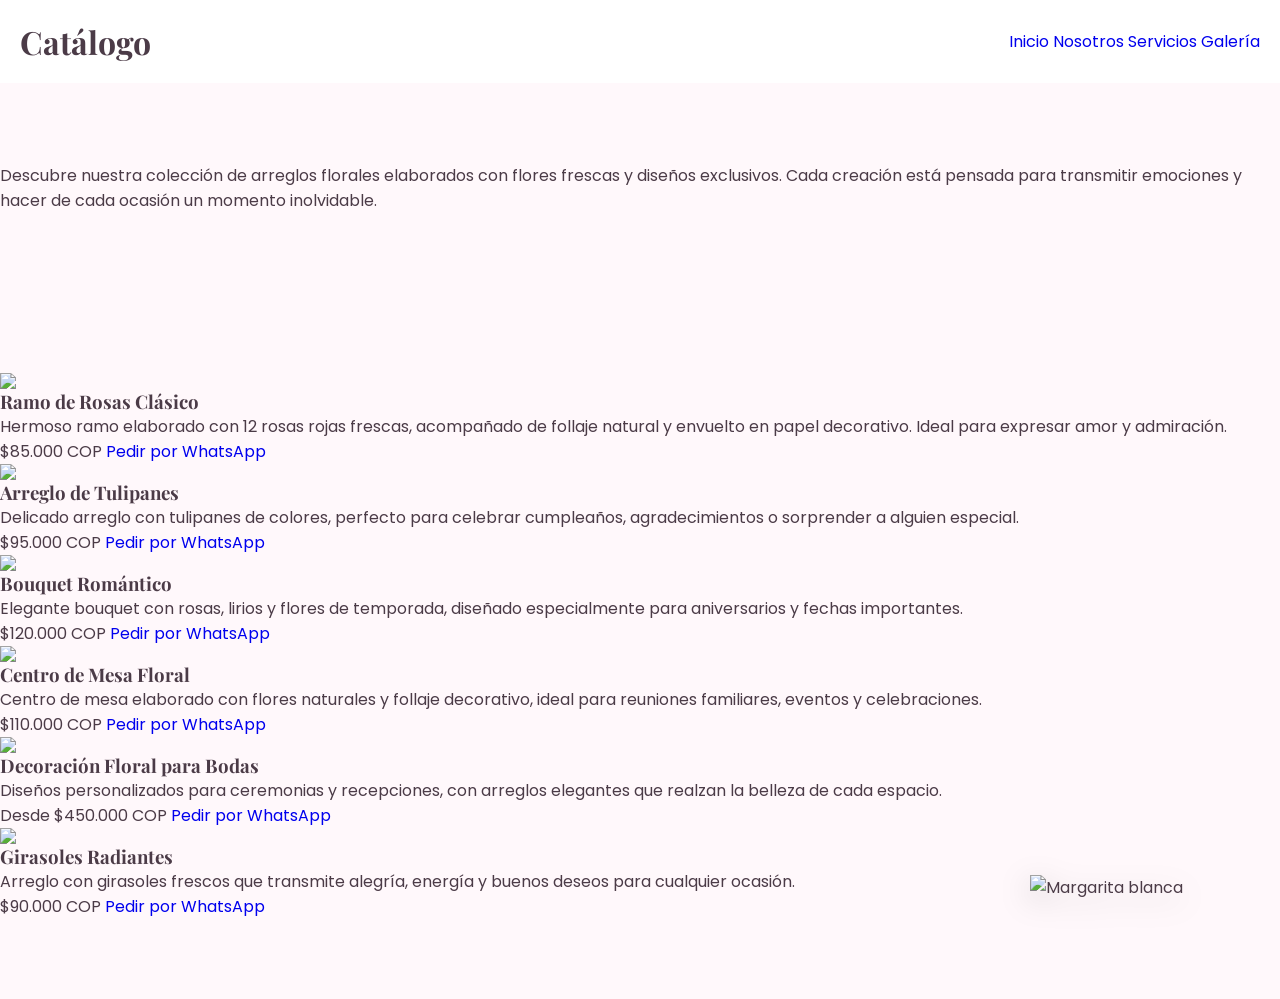
==== catalogo.html @ e2824fa4 "Agregar página de catálogo" ====
<!DOCTYPE html>
<html lang="es">
<head>
    <meta charset="UTF-8">
    <meta name="viewport" content="width=device-width, initial-scale=1.0">
    <title>Catálogo | Flowers Soft</title>

    <link rel="stylesheet" href="css/estilos.css">

    <link rel="preconnect" href="https://fonts.googleapis.com">
    <link href="https://fonts.googleapis.com/css2?family=Poppins:wght@300;400;500;600&family=Playfair+Display:wght@600;700&display=swap" rel="stylesheet">
</head>
<body>

    <!-- Banner -->
    <header class="banner-catalogo">

    <div class="titulo-catalogo">
        <h1>Catálogo</h1>
    </div>

    <nav class="menu-catalogo">
        <a href="index.html">Inicio</a>
        <a href="nosotros.html">Nosotros</a>
        <a href="servicios.html">Servicios</a>
        <a href="galeria.html">Galería</a>
    </nav>

    <img src="img/margarita blanca.png"
         class="flor-derecha"
         alt="Margarita blanca">

</header>

<section class="introduccion-catalogo">
    <p>
        Descubre nuestra colección de arreglos florales elaborados con flores frescas
        y diseños exclusivos. Cada creación está pensada para transmitir emociones y
        hacer de cada ocasión un momento inolvidable.
    </p>
</section>

    <!-- Productos -->
    <section class="catalogo">

        <div class="producto">
            <img src="img/1 ramo.png">
            <h3>Ramo de Rosas Clásico</h3>
            <p>Hermoso ramo elaborado con 12 rosas rojas frescas, acompañado de follaje natural y envuelto en papel decorativo. Ideal para expresar amor y admiración.</p>
            <span> $85.000 COP</span>

            <a href="https://wa.me/573138976287" class="boton">
                Pedir por WhatsApp
            </a>
        </div>

        <div class="producto">
            <img src="img/2 Tulipanes.png">
            <h3>Arreglo de Tulipanes</h3>
            <p>Delicado arreglo con tulipanes de colores,
                 perfecto para celebrar cumpleaños, agradecimientos o 
                 sorprender a alguien especial.</p>
            <span>$95.000 COP</span>

            <a href="https://wa.me/573138976287" class="boton">
                Pedir por WhatsApp
            </a>
        </div>

        <div class="producto">
            <img src="img/3 Romantico.png">
            <h3> Bouquet Romántico</h3>
            <p>Elegante bouquet con rosas, lirios y flores de temporada, 
                diseñado especialmente para aniversarios y fechas importantes.
</p>
            <span>$120.000 COP</span>

            <a href="https://wa.me/573138976287" class="boton">
                Pedir por WhatsApp
            </a>
        </div>

        <div class="producto">
            <img src="img/4 Centro.jpeg">
            <h3>Centro de Mesa Floral </h3>
            <p>Centro de mesa elaborado con flores naturales y follaje decorativo,
             ideal para reuniones familiares, eventos y celebraciones.</p>
            <span>$110.000 COP</span>

            <a href="https://wa.me/573138976287" class="boton">
                Pedir por WhatsApp
            </a>
        </div>


        <div class="producto">
            <img src="img/5 Decoración.png">
            <h3>Decoración Floral para Bodas</h3>
            <p>Diseños personalizados para ceremonias y recepciones, 
                con arreglos elegantes que realzan la belleza de cada espacio.</p>
            <span>Desde $450.000 COP</span>

            <a href="https://wa.me/573138976287" class="boton">
                Pedir por WhatsApp
            </a>
        </div>


        <div class="producto">
            <img src="img/6 Girasoles.png">
            <h3>Girasoles Radiantes</h3>
            <p>Arreglo con girasoles frescos que transmite alegría,
                 energía y buenos deseos para cualquier ocasión.</p>
            <span> $90.000 COP</span>

            <a href="https://wa.me/573138976287" class="boton">
                Pedir por WhatsApp
            </a>
        </div>

    </section>

</body>
</html>
---- css/estilos.css ----
/* VARIABLES */
:root{
    /* Paleta de colores */
    --color-principal:#D46A92;
    --color-secundario:#F8DDE8;
    --color-acento:#F4A8C4;
    --color-fondo:#FFF8FB;
    --color-blanco:#FFFFFF;
    --color-texto:#4B3B47;
    --color-gris:#777777;

    /* Tipografías */
    --titulo:'Playfair Display', serif;
    --texto:'Poppins', sans-serif;

    /* Sombras */
    --sombra:0 8px 20px rgba(0,0,0,.10);

}

/* RESET */
*{
    margin:0;
    padding:0;
    box-sizing:border-box;
}

html{
    scroll-behavior:smooth;
}

body{
    font-family:var(--texto);
    background:var(--color-fondo);
    color:var(--color-texto);
}

img{
    width:100%;
    display:block;
}

ul{
    list-style:none;
}

a{
    text-decoration:none;
}

/* ESTILOS GENERALES */
.contenedor{
    width:90%;
    max-width:1200px;
    margin:auto;
}

section{
    padding:80px 0;
}

h1,h2,h3{
    font-family:var(--titulo);
}

/* 1. HEADER */
header{
    display:flex;
    justify-content:space-between;
    align-items:center;
    padding:20px; 
    background:white;
}

.logo{
    display:flex;
    align-items:center;
    gap:10px;
}

.logo img{
    width:100px;
}

/* MENÚ - ESTILOS Y EFECTO HOVER*/
.header{
    width:100%;
    background:#ffffff;
    padding:20px 0;
}

/* CONTENEDOR DEL HEADER */
.contenedor{
    width:90%;                    /* El encabezado ocupa el 90% del ancho de la pantalla */
    max-width:1200px;             /* Evita que el contenido sea demasiado ancho */
    margin:0 auto;                /* Centra el contenedor horizontalmente */
    display:flex;                 /* Coloca logo y menú en una misma fila */
    justify-content:space-between;/* Logo a la izquierda y menú a la derecha */
    align-items:center;           /* Centra verticalmente los elementos */
}

/* LOGO */
.logo img{
    width:120px;      /* Tamaño del logo */
    height:auto;      /* Conserva la proporción */
    display:block;    /* Elimina espacios innecesarios */
}

/* MENÚ */
.menu ul{
    display:flex;         /* Coloca las opciones horizontalmente */
    gap:35px;             /* Espacio entre opciones */
    list-style:none;      /* Elimina las viñetas */
    margin:0; 
    padding:0;
}

/* ENLACES */
.menu a{
    text-decoration:none;
    color:#333;
    font-size:18px;
    font-weight:600;
    transition:0.3s;
}

/* HOVER */
.menu a:hover{
    color:#D46B9D;
}

/* HEADER del Banner */
.header{
    width: 100%;
    background: #ffffff;   /* Fondo blanco */
    position: relative;
    z-index: 1000;         /* Siempre queda por encima del banner */
}

/* BANNER */
.banner{
    background-image: url("../img/Banner.jpg");
    background-repeat: no-repeat;
    background-size: cover;
    background-position: center;
    min-height: 700px;
    display: flex;
    justify-content: space-between; 
    align-items: center;
    padding: 80px 10%;
}

/* TEXTO */
.banner-texto{
    width:45%;
}

/* TÍTULO PRINCIPAL SOBRE EL BANNER */
.banner-texto h1{
    font-size: 70px;
    color: #D46A96;
    margin-bottom: 20px;
    -webkit-text-stroke: 0,5px #FFFFFF;            /* Contorno del texto */
    text-shadow: 3px 3px 6px rgba(0, 0, 0, 0.25);  /* Sombra del texto */
}

.banner-texto h2{
    font-size:45px;
    color:#ffffff;
    margin-bottom:25px;
    text-shadow: 3px 3px 6px rgba(0, 0, 0, 0.25);   /* Sombra del texto */
}

.banner-texto p{
    font-size:26px;
    color:#ffffff;
    line-height:45px;
    margin-bottom:45px;      
    text-shadow: 3px 3px 6px rgba(0, 0, 0, 0.25);    /* Sombra del texto */
}

/* CONTENEDOR DE BOTONES */
.botones{
    display:flex;
    gap:20px;
}

/* BOTÓN PRINCIPAL */
.btn{
    background:#D46A96;
    color:white;
    padding:18px 45px;
    border-radius:40px;
    text-decoration:none;
    font-size:22px;
    transition:.3s;
    box-shadow:0px 6px 15px rgba(0,0,0,.20);       /* Sombra del botón */

}

.btn:hover{
    background:#B54E79;
    box-shadow:0px 10px 20px rgba(0,0,0,.30);     /* La sombra aumenta al pasar el cursor */
}

/* BOTÓN SECUNDARIO */
.btn2{
    border:2px solid #D46A96;
    color:#D46A96;
    padding:18px 45px;
    border-radius:40px;
    text-decoration:none;
    font-size:22px;
    transition:.3s;
    box-shadow:0px 6px 15px rgba(0,0,0,.20);    /* Sombra del botón */
}

.btn2:hover{
    background:#D46A96;
    color:white;
    box-shadow:0px 10px 20px rgba(0,0,0,.30);    /* La sombra aumenta al pasar el cursor */

}

/* IMAGEN */
.banner-imagen{
    width:55%;
    display:flex;
    justify-content:flex-end;
}

.banner-imagen img{
    width:100%;
    max-width:820px;
    border-radius:25px;
    box-shadow:0px 15px 40px rgba(0,0,0,.15);
}


/* 2. NOSOTROS */
.banner-nosotros{
    width:100%; 
    height:160px; 
    background:linear-gradient(135deg, #F8DDE8); 
    display:flex; 
    align-items:center; 
    justify-content:space-between; 
    padding:20px 5%; 
    position:relative; 
    overflow:hidden;
    box-shadow:
    0 8px 20px rgba(212,106,146,.20);
}
/* TITULO NOSOTROS  */
.titulo-nosotros{
    margin-left:80px;   /*Distancia del titulo nosotros con respecto al borde izquierdo del banner*/ 
}

.titulo-nosotros h1{
    font-family:var(--titulo);
    font-size:90px;
    color:#D46A92;
    margin:0;
    text-shadow:2px 3px 8px rgba(0,0,0,.10);  
}

/* MENU NOSOTROS  */
.menu-nosotros{
    display:flex;
    align-items:center;
    gap:35px;
    margin-left:auto;
    margin-right:200px; /*Distancia del menu nosotros con respecto al borde derecho del banner*/
}

.menu-nosotros a{
    font-family:var(--texto);
    color:#4B3B47;
    font-size:18px;
    font-weight:600;
    transition:.3s;
}

.menu-nosotros a:hover{
    color:#D46A92; /* Color del texto al pasar el cursos */
    transform:translateY(-3px); /* Efecto de desplazamiento hacia arriba al pasar el cursor */
}

/* FLOR DERECHA  */
.flor-derecha{
    position:absolute;
    right:40px; 
    bottom:0px;
    width:160px;
    margin-right:50px; /*Distancia de la flor deerecha con respecto al borde derecho del banner*/
    height:auto;
    object-fit:contain;
    filter: drop-shadow(0 8px 15px rgba(0,0,0,.20)); /* Sombra de la flor derecha */
}

/* HISTORIA */
.seccion-nosotros{
    width:90%;
    max-width:1200px;
    margin:-20px auto 0;
}

.seccion-nosotros h2{
    text-align:center;
    font-family:var(--titulo);
    color:#D46A92;
    font-size:55px;
    margin-bottom:10px;
}

.seccion-nosotros > p{
    text-align:center;
    font-size:20px;
    line-height:32px;
    margin-bottom:45px;
}

/* TARJETAS  */
.tarjetas-nosotros{
    display:grid;
    grid-template-columns:repeat(3,1fr);
    gap:35px;
}

.tarjeta{
    background:white;
    padding:40px 30px;
    border-radius:25px;
    box-shadow:
    0 10px 25px rgba(212,106,146,0.15);
    text-align:center;
    border-top:5px solid #F4A8C4;
    transition:.3s;
}

.tarjeta:hover{
    transform:translateY(-10px);
}

.tarjeta h3{
    color:#D46A92;
    font-size:40px;
    margin-bottom:10px;
}

.tarjeta p,
.tarjeta li{
    font-size:20px;
    line-height:30px;
}

/* ALINEACIÓN DE VIÑETAS */
.tarjeta ul{
    text-align:left;
    padding-left:30px;
    margin:0 auto;
    max-width:250px;
}

.tarjeta li{
    font-size:20px;
    line-height:30px;
    margin-bottom:8px;
}


/* RESPONSIVE */
@media(max-width:900px){
    .tarjetas-nosotros{
        grid-template-columns:1fr;
    }
    .banner-nosotros .flor-derecha{
        width:120px;
    }

    .contenido-nosotros h1{
        font-size:50px;
    }
}


/* 3. SERVICIOS */
/* BANNER */
.banner-servicios{
    width:100%;
    height:160px;
    background:linear-gradient(135deg,#F8DDE8);
    display:flex;
    justify-content:space-between;
    align-items:center;
    padding:20px 5%;
    position:relative;
    overflow:hidden;
    box-shadow:0 8px 20px rgba(212,106,146,.20);
}

/* TÍTULO */
.titulo-servicios{
    margin-left:80px;
}

.titulo-servicios h1{
    font-family:var(--titulo);
    font-size:90px;
    color:#D46A92;
    margin:0;
    text-shadow:2px 3px 8px rgba(0,0,0,.10);
}

/* MENÚ */
.menu-servicios{
    display:flex;
    align-items:center;
    gap:35px;
    margin-left:auto;
    margin-right:200px;
}

.menu-servicios a{
    font-family:var(--texto);
    color:#4B3B47;
    font-size:18px;
    font-weight:600;
    transition:.3s;
}

.menu-servicios a:hover{
    color:#D46A92;
    transform:translateY(-3px);
}

/* FLOR */
.banner-servicios .flor-derecha{
    position:absolute;
    right:40px;
    bottom:0;
    width:160px;
    margin-right:50px;
    filter:drop-shadow(0 8px 15px rgba(0,0,0,.20));
}

/* INTRODUCCIÓN */
.introduccion-servicios{
    width:90%;
    max-width:1200px;
    margin:-20px auto 50px;
    text-align:center;
}

.introduccion-servicios h2{
    font-family:var(--titulo);
    color:#D46A92;
    font-size:55px;
    margin-bottom:10px;
}

.introduccion-servicios p{
    font-family:var(--texto);
    color:#4B3B47;
    font-size:20px;
    line-height:32px;
    max-width:1100px;
    margin:auto;
}

/* CONTENEDOR */
.contenedor-servicios{
    width:90%;
    max-width:1200px;
    margin:-170px auto 70px;  /* Ajusta el margen superior para que las tarjetas se superpongan ligeramente con la introducción */
    display:grid;
    grid-template-columns:repeat(3,1fr);
    gap:35px;
}

/* TARJETAS */
.card-servicio{
    background:#FFFFFF;
    border-radius:25px;
    overflow:hidden;
    border-top:5px solid #F4A8C4;
    box-shadow:0 10px 25px rgba(212,106,146,.15);
    transition:.3s;
    display:flex;
    flex-direction:column;
}

.card-servicio:hover{
    transform:translateY(-10px);
}

/* IMAGEN */
.card-servicio img{
    width:100%;
    height:250px;
    object-fit:cover;
}

/* INFORMACIÓN */
.info-servicio{
    padding:30px;
    text-align:center;
    display:flex;
    flex-direction:column;
    flex:1;
}

.info-servicio h3{
    font-family:var(--titulo);
    color:#D46A92;
    font-size:40px;
    margin-bottom:15px;
}

.info-servicio p{
    font-family:var(--texto);
    color:#4B3B47;
    font-size:20px;
    line-height:30px;
    margin-bottom:25px;
    flex:1;
}

/* BOTÓN */
.btn-servicio{
    background:#D46A96;
    color:#FFFFFF;
    padding:15px 35px;
    border-radius:40px;
    font-family:var(--texto);
    font-size:18px;
    font-weight:600;
    text-decoration:none;
    transition:.3s;
    align-self:center;
    box-shadow:0 6px 15px rgba(0,0,0,.20);
}

.btn-servicio:hover{
    background:#B54E79;
    box-shadow:0 10px 20px rgba(0,0,0,.30);
}

/* RESPONSIVE */
@media(max-width:950px){
    .contenedor-servicios{
        grid-template-columns:repeat(2,1fr);
    }
}

@media(max-width:650px){
    .contenedor-servicios{
        grid-template-columns:1fr;
    }

    .titulo-servicios h1{
        font-size:55px;
    }

    .introduccion-servicios h2{
        font-size:40px;
    }

    .info-servicio h3{
        font-size:32px;
    }
}

/* 4. CATÁLOGO */

/* 5. GALERÍA */

/* 6. CONTACTO */

/* 7. FOOTER */
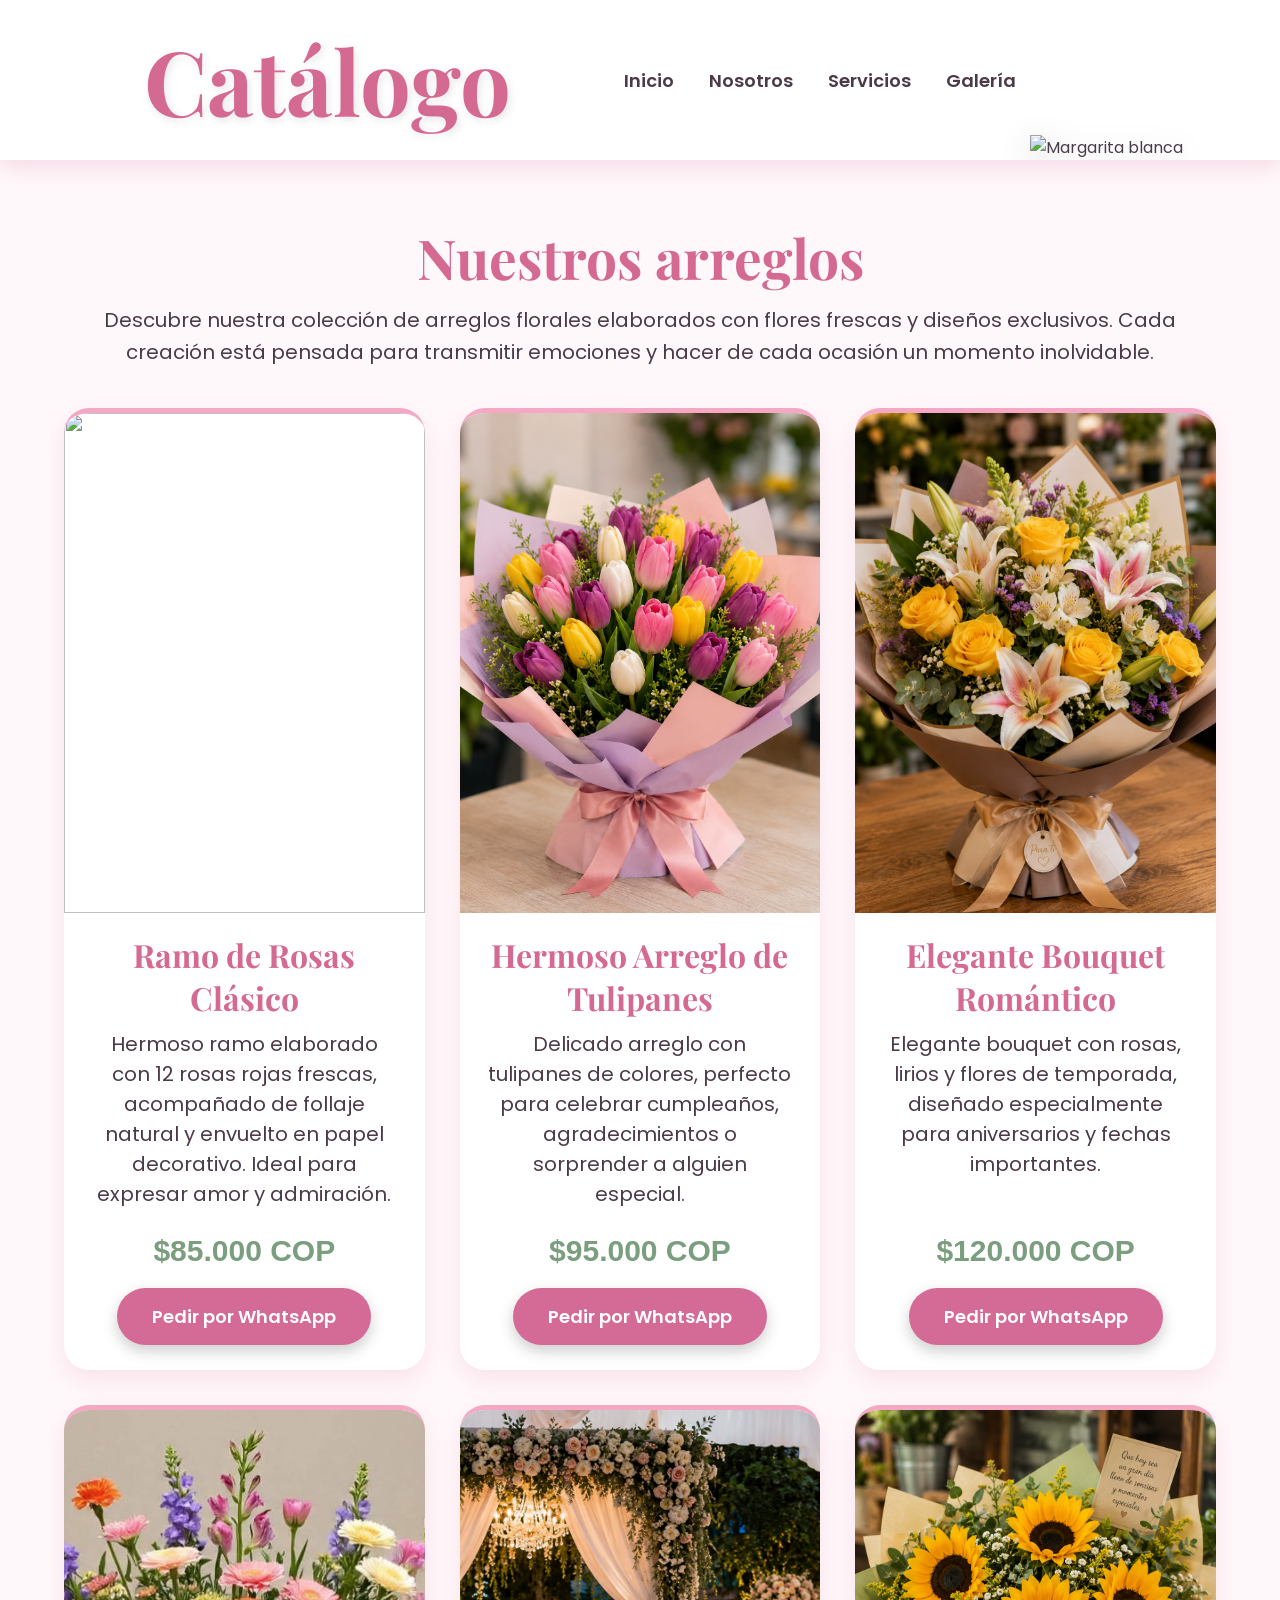
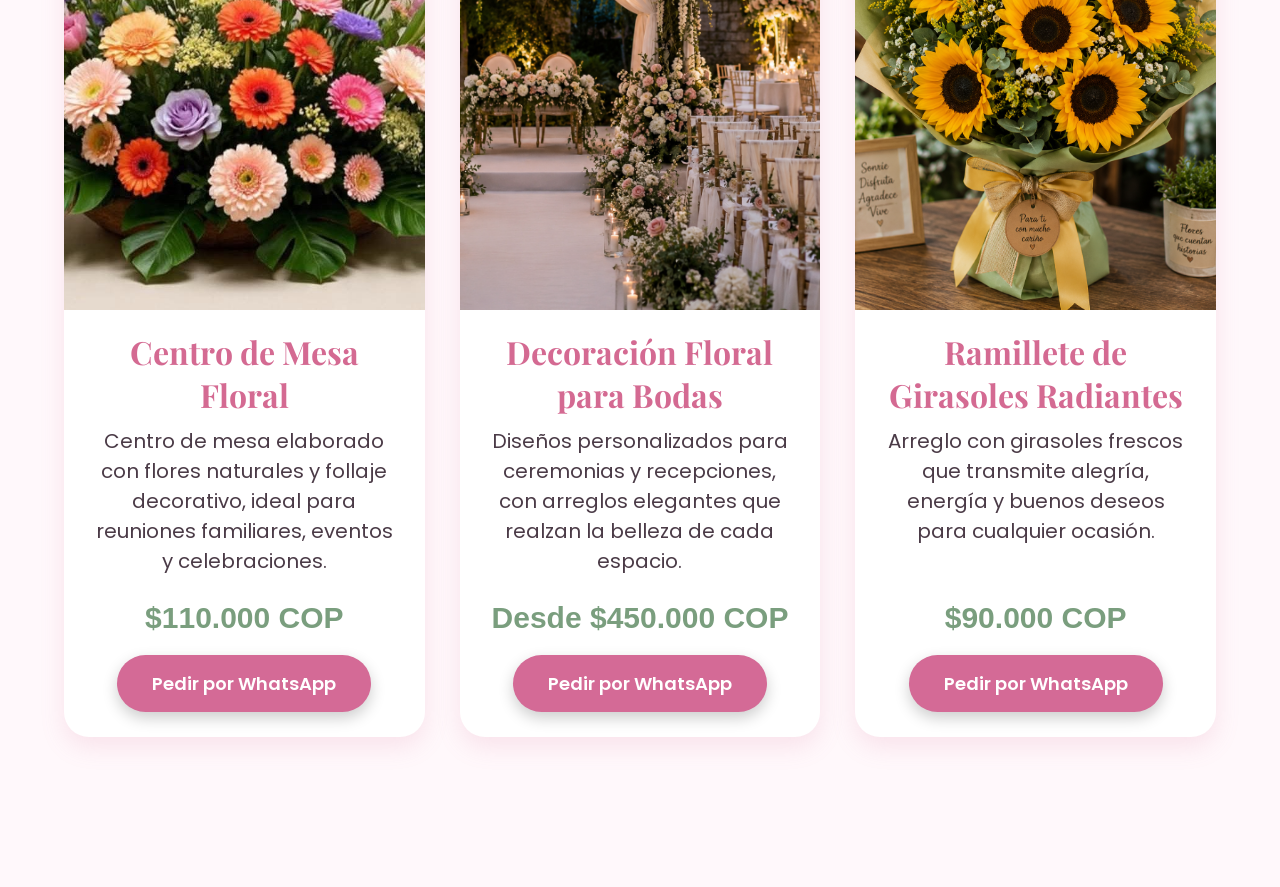
==== commit 081b1a77: "Se modifico parte parte del html y css de la seccion de catalogo" ====
--- a/catalogo.html
+++ b/catalogo.html
@@ -3,18 +3,20 @@
 <head>
     <meta charset="UTF-8">
     <meta name="viewport" content="width=device-width, initial-scale=1.0">
-    <title>Catálogo | Flowers Soft</title>
+    <title>Catálogo</title>
 
+    <!-- CSS -->   
     <link rel="stylesheet" href="css/estilos.css">
 
+    <!-- Google Fonts -->
     <link rel="preconnect" href="https://fonts.googleapis.com">
+    <link rel="preconnect" href="https://fonts.gstatic.com" crossorigin>
     <link href="https://fonts.googleapis.com/css2?family=Poppins:wght@300;400;500;600&family=Playfair+Display:wght@600;700&display=swap" rel="stylesheet">
 </head>
 <body>
 
     <!-- Banner -->
     <header class="banner-catalogo">
-
     <div class="titulo-catalogo">
         <h1>Catálogo</h1>
     </div>
@@ -33,6 +35,7 @@
 </header>
 
 <section class="introduccion-catalogo">
+    <h2>Nuestros arreglos</h2>
     <p>
         Descubre nuestra colección de arreglos florales elaborados con flores frescas
         y diseños exclusivos. Cada creación está pensada para transmitir emociones y
@@ -56,7 +59,7 @@
 
         <div class="producto">
             <img src="img/2 Tulipanes.png">
-            <h3>Arreglo de Tulipanes</h3>
+            <h3>Hermoso Arreglo de Tulipanes</h3>
             <p>Delicado arreglo con tulipanes de colores,
                  perfecto para celebrar cumpleaños, agradecimientos o 
                  sorprender a alguien especial.</p>
@@ -65,11 +68,11 @@
             <a href="https://wa.me/573138976287" class="boton">
                 Pedir por WhatsApp
             </a>
-        </div>
+        </div> 
 
         <div class="producto">
             <img src="img/3 Romantico.png">
-            <h3> Bouquet Romántico</h3>
+            <h3> Elegante Bouquet Romántico</h3>
             <p>Elegante bouquet con rosas, lirios y flores de temporada, 
                 diseñado especialmente para aniversarios y fechas importantes.
 </p>
@@ -108,7 +111,7 @@
 
         <div class="producto">
             <img src="img/6 Girasoles.png">
-            <h3>Girasoles Radiantes</h3>
+            <h3>Ramillete de Girasoles Radiantes</h3>
             <p>Arreglo con girasoles frescos que transmite alegría,
                  energía y buenos deseos para cualquier ocasión.</p>
             <span> $90.000 COP</span>
--- a/css/estilos.css
+++ b/css/estilos.css
@@ -497,7 +497,7 @@
 /* IMAGEN */
 .card-servicio img{
     width:100%;
-    height:250px;
+    height:320px;
     object-fit:cover;
 }
 
@@ -572,6 +572,181 @@
 }
 
 /* 4. CATÁLOGO */
+/* BANNER */
+.banner-catalogo{
+    width:100%;
+    height:160px;
+    background:linear-gradient(135deg,#F8DDE8);
+    display:flex;
+    justify-content:space-between;
+    align-items:center;
+    padding:20px 5%;
+    position:relative;
+    overflow:hidden;
+    box-shadow:0 8px 20px rgba(212,106,146,.20);
+}
+
+/* TÍTULO */
+.titulo-catalogo{
+    margin-left:80px;
+}
+
+.titulo-catalogo h1{
+    font-family:var(--titulo);
+    font-size:90px;
+    color:#D46A92;
+    margin:0;
+    text-shadow:2px 3px 8px rgba(0,0,0,.10);
+}
+
+/* MENÚ */
+.menu-catalogo{
+    display:flex;
+    align-items:center;
+    gap:35px;
+    margin-left:auto;
+    margin-right:200px;
+}
+
+.menu-catalogo a{
+    font-family:var(--texto);
+    color:#4B3B47;
+    font-size:18px;
+    font-weight:600;
+    transition:.3s;
+}
+
+.menu-catalogo a:hover{
+    color:#D46A92;
+    transform:translateY(-3px);
+}
+
+/* MARGARITA */
+
+.flor-derecha{
+    position:absolute;
+    right:40px;
+    bottom:0;
+    width:160px;
+    margin-right:50px;
+    filter:drop-shadow(0 8px 15px rgba(0,0,0,.20));
+}
+
+/* DESCRIPCIÓN */
+
+.introduccion-catalogo{
+    width:90%;
+    max-width:1200px;
+    margin:-20px auto 50px;
+    text-align:center;
+}
+
+.introduccion-catalogo h2{
+    font-family:var(--titulo);
+    color:#D46A92;
+    font-size:55px;
+    margin-bottom:10px;
+}
+
+.introduccion-catalogo p{
+    font-family:var(--texto);
+    color:#4B3B47;
+    font-size:20px;
+    line-height:32px;
+    max-width:1100px;
+    margin:auto;
+}
+
+/* CONTENEDOR DE LAS CARDS */
+.catalogo{
+    width:90%;
+    max-width:1200px;
+    margin:-170px auto 70px;  /* Ajusta el margen superior para que las tarjetas se superpongan ligeramente con la introducción */
+    display:grid;
+    grid-template-columns:repeat(3,1fr);
+    gap:35px;
+    align-items:stretch;
+}
+
+
+/* CARD */
+.producto{
+    background: #ffffff;
+    border-radius: 25px; 
+    overflow: hidden;
+    border-top:5px solid #F4A8C4;
+    box-shadow:0 10px 25px rgba(212,106,146,.15); 
+    text-align: center;
+    padding-bottom: 25px;
+    transition: all 0.3s ease; 
+    display:flex;
+    flex-direction:column;
+    height:100%;
+}
+
+.producto:hover{
+    transform: translateY(-10px);
+}
+
+/* IMAGEN */
+.producto img{
+    width: 100%;
+    height: 500px; 
+    object-fit: cover;
+    display:block;
+}
+
+/* TÍTULO */
+.producto h3{
+    font-family:var(--titulo);
+    color:#D46A92;
+    font-size:2rem;
+    margin:20px auto 10px;
+    width:85%;
+}
+
+/* DESCRIPCIÓN */
+.producto p{
+    font-family:var(--texto);
+    color:#4B3B47;
+    font-size:20px;
+    line-height:30px;
+    width:85%;
+    margin:0 auto 25px;
+    text-align:center;
+    flex:1;
+}
+
+/* PRECIO */
+.producto span{
+    display: block;
+    font-size: 30px;
+    font-weight: bold;
+    color: #7A9E7E;
+    margin-bottom: 20px;
+}
+
+/* BOTÓN */
+.boton{
+    background: #D46A96;
+    color: #ffffff;
+    text-decoration: none;
+    padding: 15px 35px;
+    border-radius: 40px;
+    font-weight: 600;
+    transition: 0.3s;
+    margin-top: auto;
+    align-self: center;
+    box-shadow:0 6px 15px rgba(0,0,0,.20);
+    font-family:var(--texto);
+    font-size:18px;
+}
+
+.boton:hover{
+    background:#B54E79;
+    box-shadow:0 10px 20px rgba(0,0,0,.30);
+}
+
 
 /* 5. GALERÍA */
 
